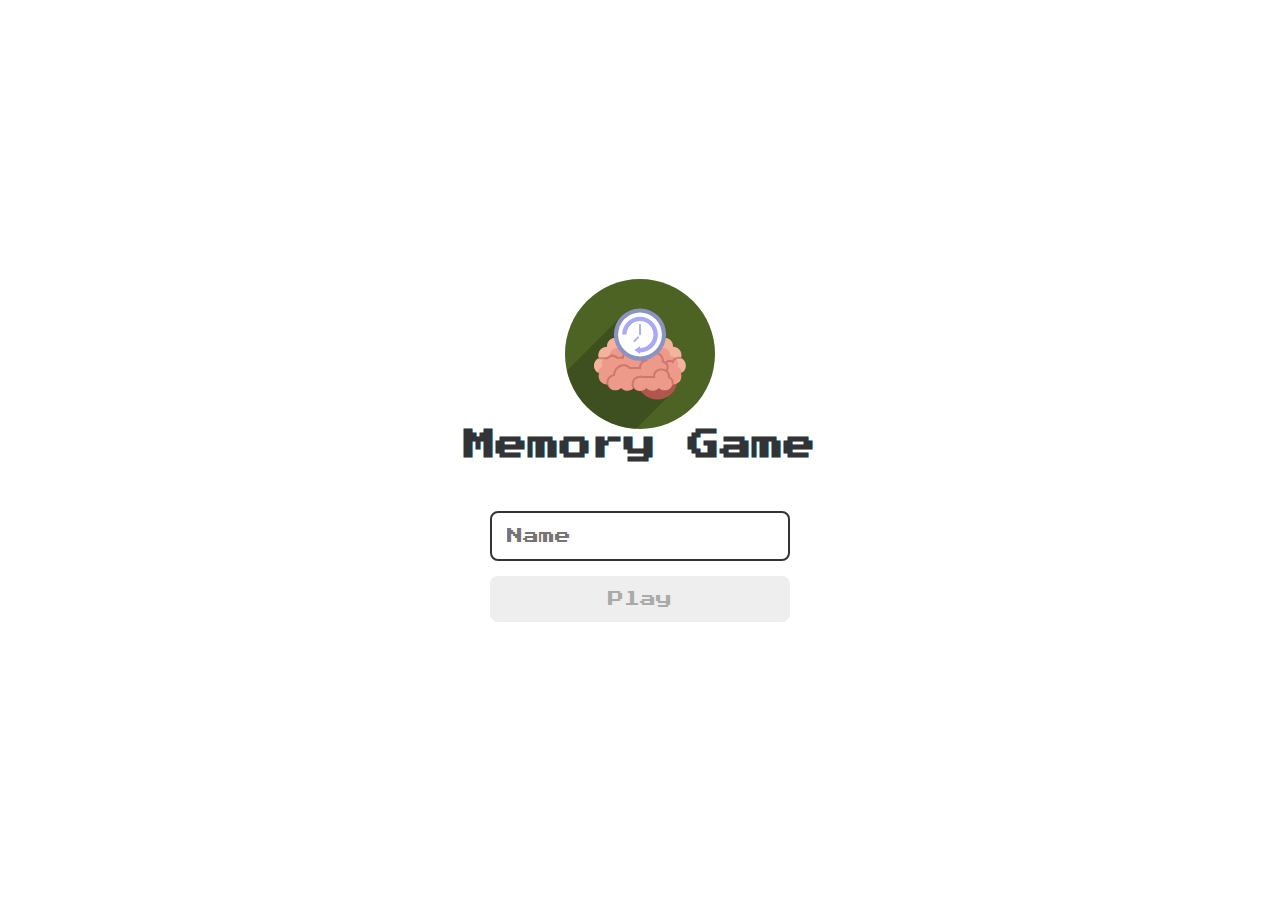
==== index.html @ ddfa11d5 "commit #1" ====
<!DOCTYPE html>
<html lang="pt-br">
<head>
    <meta charset="UTF-8">
    <meta http-equiv="X-UA-Compatible" content="IE=edge">
    <meta name="viewport" content="width=device-width, initial-scale=1.0">
    <link rel="stylesheet" href="css/reset.css">
    <link rel="stylesheet" href="css/login.css">
    <title>Memory Game / Login</title>
</head>
<body>
    <form class="login-form">
        <div class="login_header">
            <img src="images/icon-cat-strategy-memory.svg" alt="brain">
            <h1>Memory Game</h1>
        </div>

        <input type="text" placeholder="Name" class="login_input">
        <button type="submit" class="login_button" disabled>Play</button>
    </form>

    <script src="js/login.js"></script>

</body>
</html>
---- css/login.css ----
.login-form {
    align-items: center;
    display: flex;
    flex-direction: column;
    height: 100vh;
    justify-content: center;
}

.login_header { 
    align-items: center;
    display: flex;
    flex-direction: column;
    justify-content: center;
    margin-bottom: 50px;
}

.login_header img {
    width: 150px;
}

.login_header h1 {
    color: #333;
    font: 1.5em;
}

.login_input {
    border: 2px solid #333;
    border-radius: 8px;
    color: #333;
    font-size: 1em;
    margin-bottom: 15px;
    max-width: 300px;
    outline: none;
    padding: 15px;
    width: 100%;
}

.login_button {
    background-color:  #4d6323;
    border-radius: 8px;
    color: #fff;
    cursor: pointer;
    font-size: 1em;;
    padding: 15px;
    max-width: 300px;
    padding: 15px;
    width: 100%;
}

.login_button:disabled {
    background-color: #eee;
    color: #aaa;
    cursor: auto;
}
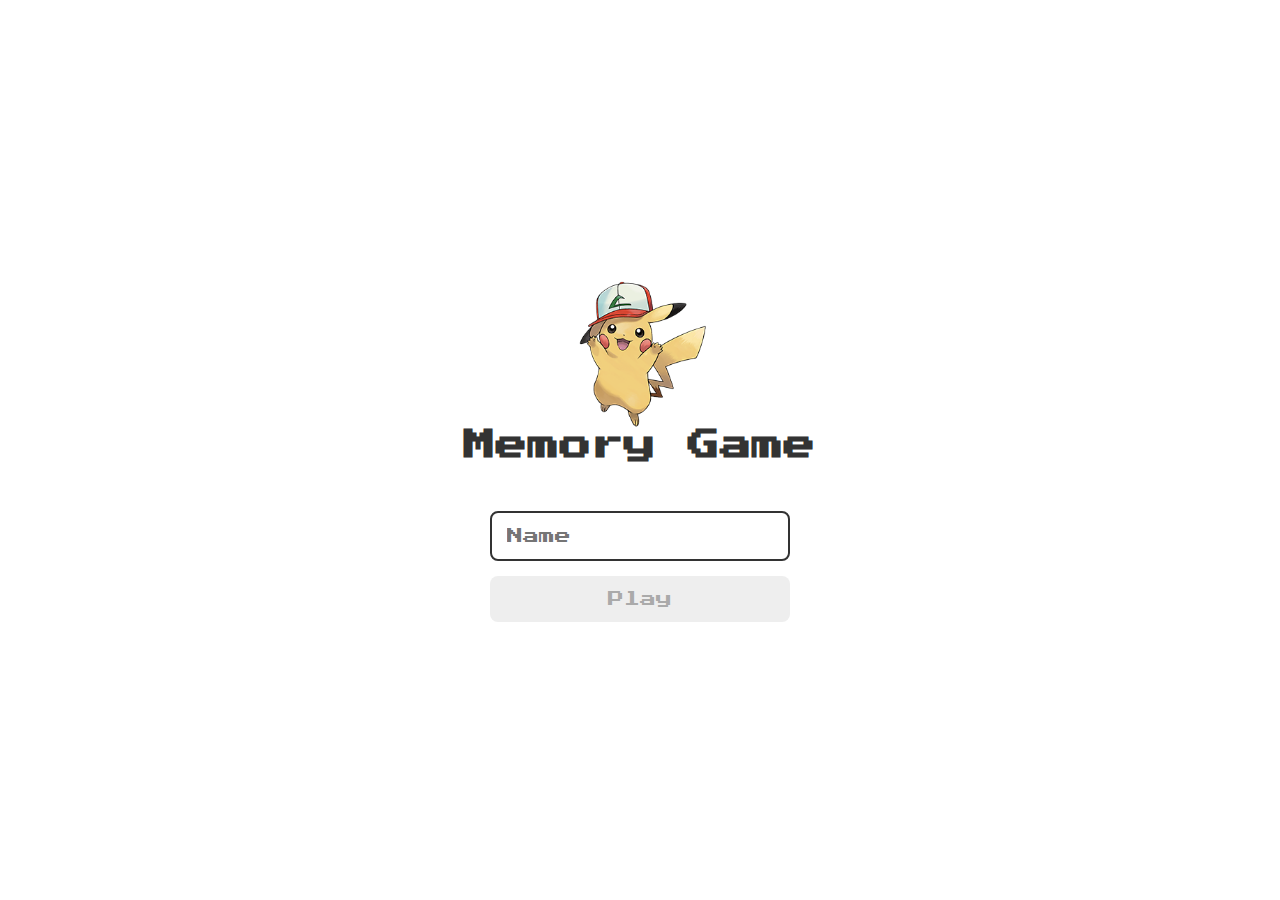
==== commit d3616134: "commit #2" ====
--- a/index.html
+++ b/index.html
@@ -11,7 +11,7 @@
 <body>
     <form class="login-form">
         <div class="login_header">
-            <img src="images/icon-cat-strategy-memory.svg" alt="brain">
+            <img src="images/icon.png" alt="brain">
             <h1>Memory Game</h1>
         </div>
 
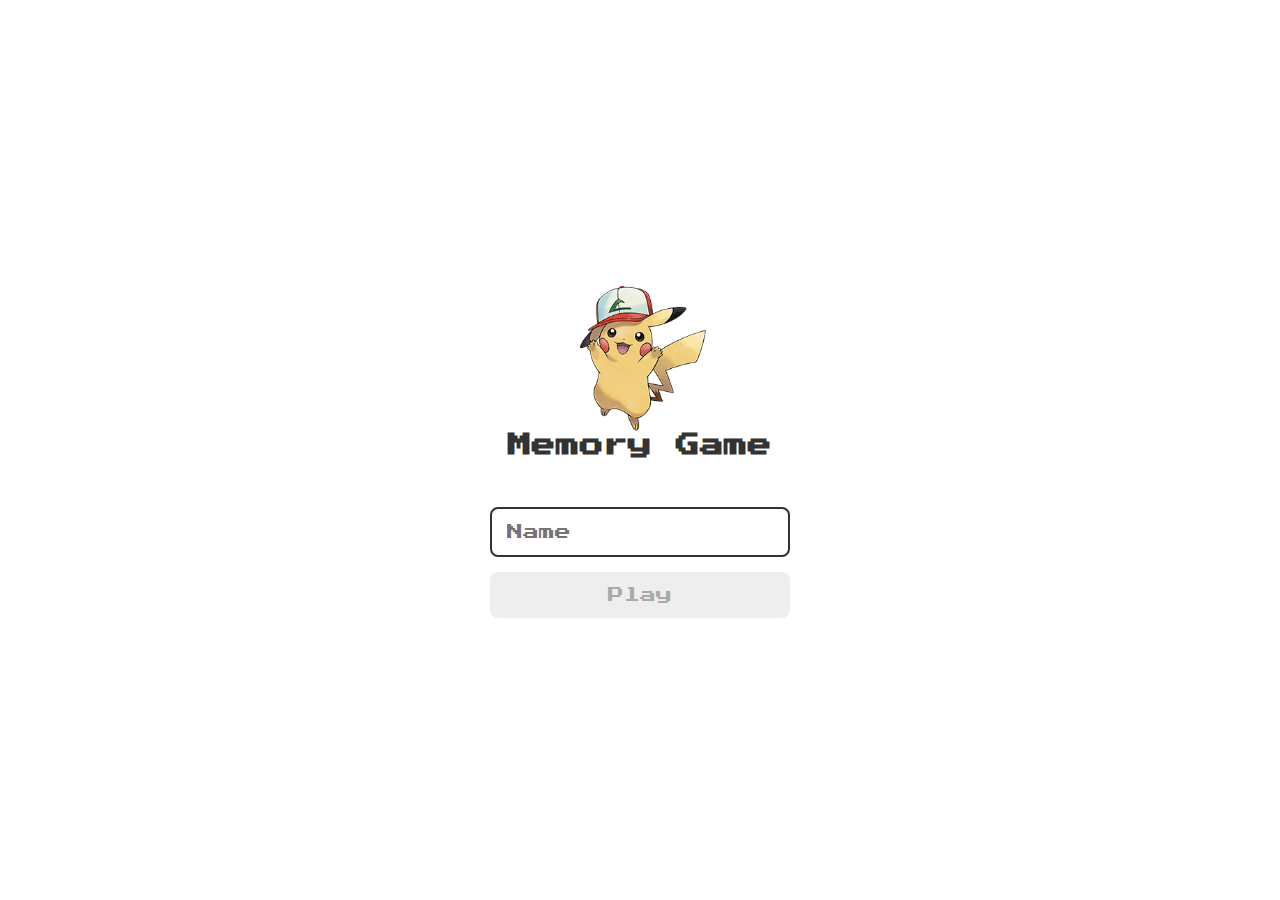
==== commit c3aa03d9: "commit #4" ====
--- a/index.html
+++ b/index.html
@@ -1,25 +1,29 @@
 <!DOCTYPE html>
-<html lang="pt-br">
+<html lang="en">
 <head>
-    <meta charset="UTF-8">
-    <meta http-equiv="X-UA-Compatible" content="IE=edge">
-    <meta name="viewport" content="width=device-width, initial-scale=1.0">
-    <link rel="stylesheet" href="css/reset.css">
-    <link rel="stylesheet" href="css/login.css">
-    <title>Memory Game / Login</title>
+  <meta charset="UTF-8">
+  <meta name="viewport" content="width=device-width, initial-scale=1.0">
+
+  <link rel="stylesheet" href="./css/reset.css">
+  <link rel="stylesheet" href="./css/login.css">
+
+  <script defer src="./js/login.js"></script>
+
+  <title>Memory Game | Login</title>
 </head>
 <body>
-    <form class="login-form">
-        <div class="login_header">
-            <img src="images/icon.png" alt="brain">
-            <h1>Memory Game</h1>
-        </div>
+  
+  <form class="login-form">
 
-        <input type="text" placeholder="Name" class="login_input">
-        <button type="submit" class="login_button" disabled>Play</button>
-    </form>
+    <div class="login__header">
+      <img src="./images/icon.png" alt="brain icon">
+      <h1>Memory Game</h1>
+    </div>
 
-    <script src="js/login.js"></script>
+    <input type="text" placeholder="Name" class="login__input">
+    <button type="submit" class="login__button" disabled>Play</button>
+
+  </form>
 
 </body>
 </html>--- a/css/login.css
+++ b/css/login.css
@@ -4,26 +4,26 @@
     flex-direction: column;
     height: 100vh;
     justify-content: center;
-}
-
-.login_header { 
+  }
+  
+  .login__header {
     align-items: center;
     display: flex;
     flex-direction: column;
     justify-content: center;
     margin-bottom: 50px;
-}
-
-.login_header img {
+  }
+  
+  .login__header img {
     width: 150px;
-}
-
-.login_header h1 {
+  }
+  
+  .login__header h1 {
     color: #333;
-    font: 1.5em;
-}
-
-.login_input {
+    font-size: 1.5em;
+  }
+  
+  .login__input {
     border: 2px solid #333;
     border-radius: 8px;
     color: #333;
@@ -33,22 +33,21 @@
     outline: none;
     padding: 15px;
     width: 100%;
-}
-
-.login_button {
-    background-color:  #4d6323;
+  }
+  
+  .login__button {
+    background-color: #ee665c;
     border-radius: 8px;
     color: #fff;
     cursor: pointer;
-    font-size: 1em;;
-    padding: 15px;
+    font-size: 1em;
     max-width: 300px;
     padding: 15px;
     width: 100%;
-}
-
-.login_button:disabled {
+  }
+  
+  .login__button:disabled {
     background-color: #eee;
     color: #aaa;
     cursor: auto;
-}+  }